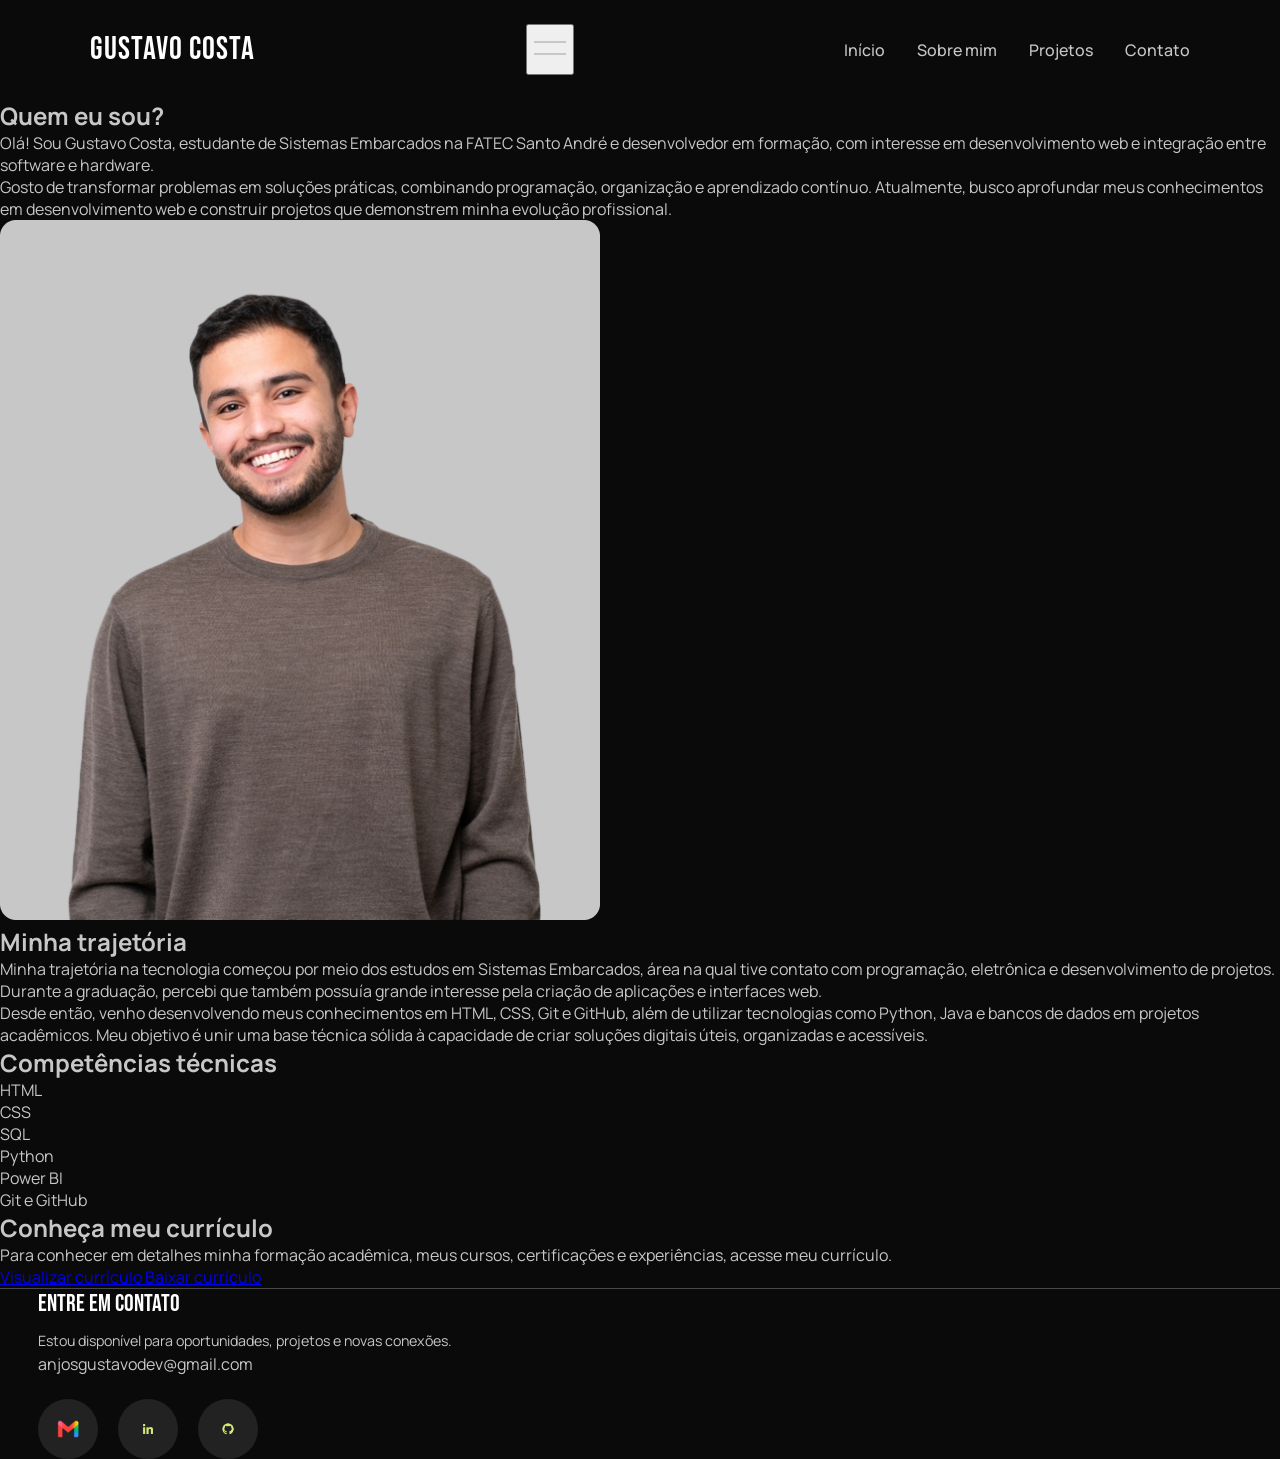
==== about.html @ e0c88f0a "página sobre mim" ====
<!DOCTYPE html>
<html lang="pt-br">
<head>
    <meta charset="UTF-8">
    <meta
        name="viewport"
        content="width=device-width, initial-scale=1.0"
    >
    <meta
        name="description"
        content="Conheça a trajetória, as competências e o currículo de Gustavo Costa."
    >
    <title>Sobre mim | Gustavo Costa</title>
    <link rel="stylesheet" href="styles.css">
    <script src="menu.js" defer></script>
</head>

<body>
    <header class="cabecalho">
        <p class="cabecalho__texto">
            GUSTAVO COSTA
        </p>

        <button
            class="cabecalho__botao-menu"
            type="button"
            aria-label="Abrir menu de navegação"
            aria-expanded="false"
        >
            <img
                class="cabecalho__icone-menu"
                src="assets/menu.png"
                alt=""
            >
        </button>

        <nav
            class="cabecalho__menu"
            aria-label="Navegação principal"
        >
            <a class="cabecalho__menu__link" href="index.html">
                Início
            </a>

            <a class="cabecalho__menu__link" href="about.html">
                Sobre mim
            </a>

            <a class="cabecalho__menu__link" href="project.html">
                Projetos
            </a>

            <a class="cabecalho__menu__link" href="#contato">
                Contato
            </a>
        </nav>
    </header>

    <main class="sobre">
        <section class="sobre__apresentacao">
                <h1 class="sobre__apresentacao__titulo">
                    Quem eu sou?
                </h1>
                <div class="sobre__apresentacao__linha">
                    <div class="sobre__apresentacao__texto">
                        <p class="sobre__apresentacao__paragrafo">
                            Olá! Sou Gustavo Costa, estudante de Sistemas Embarcados
                            na FATEC Santo André e desenvolvedor em formação, com
                            interesse em desenvolvimento web e integração entre
                            software e hardware.
                        </p>

                        <p class="sobre__apresentacao__paragrafo">
                            Gosto de transformar problemas em soluções práticas,
                            combinando programação, organização e aprendizado
                            contínuo. Atualmente, busco aprofundar meus conhecimentos
                            em desenvolvimento web e construir projetos que demonstrem
                            minha evolução profissional.
                        </p>
                    </div>

                    <div class="sobre__imagem">
                        <img
                            class="sobre__imagem__foto"
                            src="assets/image.png"
                            alt="Fotografia de Gustavo Costa"
                        >
                    </div>
                </div>
        </section>

        <section class="sobre__trajetoria">
            <h2 class="sobre__secao__titulo">
                Minha trajetória
            </h2>

            <p class="sobre__secao__paragrafo">
                Minha trajetória na tecnologia começou por meio dos estudos
                em Sistemas Embarcados, área na qual tive contato com
                programação, eletrônica e desenvolvimento de projetos.
                Durante a graduação, percebi que também possuía grande
                interesse pela criação de aplicações e interfaces web.
            </p>

            <p class="sobre__secao__paragrafo">
                Desde então, venho desenvolvendo meus conhecimentos em HTML,
                CSS, Git e GitHub, além de utilizar tecnologias como Python,
                Java e bancos de dados em projetos acadêmicos. Meu objetivo
                é unir uma base técnica sólida à capacidade de criar soluções
                digitais úteis, organizadas e acessíveis.
            </p>
        </section>

        <section class="sobre__competencias">
            <h2 class="sobre__secao__titulo">
                Competências técnicas
            </h2>

            <ul class="sobre__competencias__lista">
                <li class="sobre__competencias__item">
                    HTML
                </li>

                <li class="sobre__competencias__item">
                    CSS
                </li>

                <li class="sobre__competencias__item">
                    SQL
                </li>

                <li class="sobre__competencias__item">
                    Python
                </li>

                <li class="sobre__competencias__item">
                    Power BI
                </li>

                <li class="sobre__competencias__item">
                    Git e GitHub
                </li>
            </ul>
        </section>

        <section class="sobre__curriculo">
            <h2 class="sobre__secao__titulo">
                Conheça meu currículo
            </h2>

            <p class="sobre__curriculo__texto">
                Para conhecer em detalhes minha formação acadêmica, meus
                cursos, certificações e experiências, acesse meu currículo.
            </p>

            <div class="sobre__curriculo__acoes">
                <a
                    class="sobre__curriculo__botao"
                    href="assets/curriculo-gustavo.pdf"
                    target="_blank"
                    rel="noopener noreferrer"
                >
                    Visualizar currículo
                </a>

                <a
                    class="sobre__curriculo__botao sobre__curriculo__botao--secundario"
                    href="assets/curriculo-gustavo.pdf"
                    download="curriculo-gustavo.pdf"
                >
                    Baixar currículo
                </a>
            </div>
        </section>
    </main>

    <footer class="rodape" id="contato">
        <h2 class="rodape__titulo">
            Entre em contato
        </h2>

        <p class="rodape__texto">
            Estou disponível para oportunidades, projetos e novas conexões.
        </p>

        <p class="rodape__email">
            anjosgustavodev@gmail.com
        </p>

        <div class="rodape__redes">
            <a
                class="rodape__redes__link"
                href="https://mail.google.com/mail/?view=cm&fs=1&to=anjosgustavodev@gmail.com&su=Contato%20pelo%20portfólio"
                target="_blank"
                rel="noopener noreferrer"
                aria-label="Enviar um e-mail para Gustavo Costa"
            >
                <img
                    src="assets/gmail.png"
                    alt=""
                >
            </a>

            <a
                class="rodape__redes__link"
                href="https://www.linkedin.com/in/gustavo-costa-andrade"
                target="_blank"
                rel="noopener noreferrer"
                aria-label="Acessar o LinkedIn de Gustavo Costa"
            >
                <img
                    src="assets/linkedin.png"
                    alt=""
                >
            </a>

            <a
                class="rodape__redes__link"
                href="https://github.com/gusta870"
                target="_blank"
                rel="noopener noreferrer"
                aria-label="Acessar o GitHub de Gustavo Costa"
            >
                <img
                    src="assets/github.png"
                    alt=""
                >
            </a>
        </div>
    </footer>
</body>
</html>
---- styles.css ----
@import url('https://fonts.googleapis.com/css2?family=Bebas+Neue&family=Inter:ital,opsz,wght@0,14..32,100..900;1,14..32,100..900&display=swap');

@import url('https://fonts.googleapis.com/css2?family=Manrope:wght@400;500;600;700&display=swap');


:root {
    --cor-de-fundo: #0A0A0A;
    --cor-titulo: #FFFFFF;
    --cor-texto: #C7C7C7;
    --cor-destaque: #D3E97A;
    --cor-borda: #484848;

    --fonte-titulo: "Bebas Neue", sans-serif;
    --fonte-texto: "Manrope", sans-serif;
}


* {
    margin: 0;
    padding: 0;
    box-sizing: border-box;
}


html {
    scroll-behavior: smooth;
}


body {
    background-color: var(--cor-de-fundo);
    color: var(--cor-texto);
    font-family: var(--fonte-texto);
}


/* CABEÇALHO */

.cabecalho {
    width: 100%;
    max-width: 1440px;
    margin: 0 auto;
    padding: 24px 7%;

    display: flex;
    align-items: center;
    justify-content: space-between;
}

.cabecalho__texto {
    color: var(--cor-titulo);
    font-family: var(--fonte-titulo);
    font-size: 2rem;
    letter-spacing: 1px;
}

.cabecalho__menu {
    display: flex;
    align-items: center;
    gap: 32px;
}

.cabecalho__menu__link {
    color: var(--cor-texto);
    font-size: 1rem;
    font-weight: 500;
    text-decoration: none;
    transition: color 0.3s ease;
}

.cabecalho__menu__link:hover {
    color: var(--cor-destaque);
}


/* SEÇÃO PRINCIPAL */

.home {
    width: 100%;
    max-width: 1440px;
    min-height: calc(100vh - 90px);
    margin: 0 auto;
    padding: 64px 7%;

    display: flex;
    align-items: center;
    justify-content: space-between;
    gap: 80px;
}

.home__conteudo {
    width: 50%;
    max-width: 600px;
}

.home__conteudo__titulo {
    color: var(--cor-titulo);
    font-family: var(--fonte-titulo);
    font-size: clamp(3.5rem, 7vw, 6.3rem);
    font-weight: 400;
    line-height: 0.95;
    text-transform: uppercase;
}

.home__conteudo__paragrafo {
    max-width: 550px;
    margin-top: 24px;

    color: var(--cor-texto);
    font-size: 1.1rem;
    line-height: 1.6;
}


/* REDES SOCIAIS */

.home__redes {
    margin-top: 40px;
}

.home__redes__subtitulo {
    margin-bottom: 16px;

    color: var(--cor-titulo);
    font-size: 1rem;
    font-weight: 600;
}

.home__redes__links {
    display: flex;
    align-items: center;
    gap: 16px;
}

.home__redes__link {
    width: 48px;
    height: 48px;

    display: flex;
    align-items: center;
    justify-content: center;

    background-color: #222222;
    border-radius: 50%;
    transition:
        background-color 0.3s ease,
        transform 0.3s ease;
}

.home__redes__link img {
    width: 24px;
    height: 24px;
    object-fit: contain;
}

.home__redes__link:hover {
    background-color: var(--cor-destaque);
    transform: translateY(-4px);
}


/* IMAGEM */

.home__apresentacao {
    width: 50%;
    max-width: 550px;
}

.home__imagem {
    width: 100%;
    display: block;
    border-radius: 16px;
    object-fit: cover;
}


/* RODAPÉ */

.rodape {
    width: 100%;
    padding-left: 3%;
    border-top: 1px solid var(--cor-borda);
}

.rodape__titulo {
    color: var(--cor-titulo);
    font-family: var(--fonte-titulo);
    font-size: 1.5rem;
    font-weight: 400;
}

.rodape__texto {
    margin-top: 12px;
    color: var(--cor-texto);
    font-size: 0.89rem;
    line-height: 1.6;
}

.rodape__redes {
    display: flex;
    align-items: center;
    gap: 20px;
    margin-top: 24px;
}

.rodape__redes__link {
    width: 60px;
    height: 60px;

    display: flex;
    align-items: center;
    justify-content: center;

    background-color: #222222;
    border-radius: 50%;

    transition:
        background-color 0.3s ease,
        transform 0.3s ease;
}

.rodape__redes__link img {
    width: 28px;
    height: 28px;
    object-fit: contain;
}

.rodape__redes__link:hover {
    background-color: var(--cor-destaque);
    transform: translateY(-4px);
}


/* RESPONSIVIDADE */

@media (max-width: 768px) {
    .cabecalho {
        padding: 20px 5%;
    }

    .cabecalho__texto {
        font-size: 1.7rem;
    }

    .cabecalho__menu {
        display: none;
    }

    .home {
        min-height: auto;
        padding: 48px 5%;

        flex-direction: column;
        align-items: flex-start;
        gap: 48px;
    }

    .home__conteudo,
    .home__apresentacao {
        width: 100%;
        max-width: none;
    }

    .home__conteudo__titulo {
        font-size: clamp(3.5rem, 17vw, 5rem);
    }

    .home__conteudo__paragrafo {
        font-size: 1rem;
    }

    .rodape {
        padding: 32px 5%;
    }

    .rodape__titulo {
        font-size: 1.3rem;
    }

    .rodape__texto {
        font-size: 0.85rem;
    }

    .rodape__redes {
        gap: 16px;
    }

    .rodape__redes__link {
        width: 50px;
        height: 50px;
    }

    .rodape__redes__link img {
        width: 24px;
        height: 24px;
    }
}
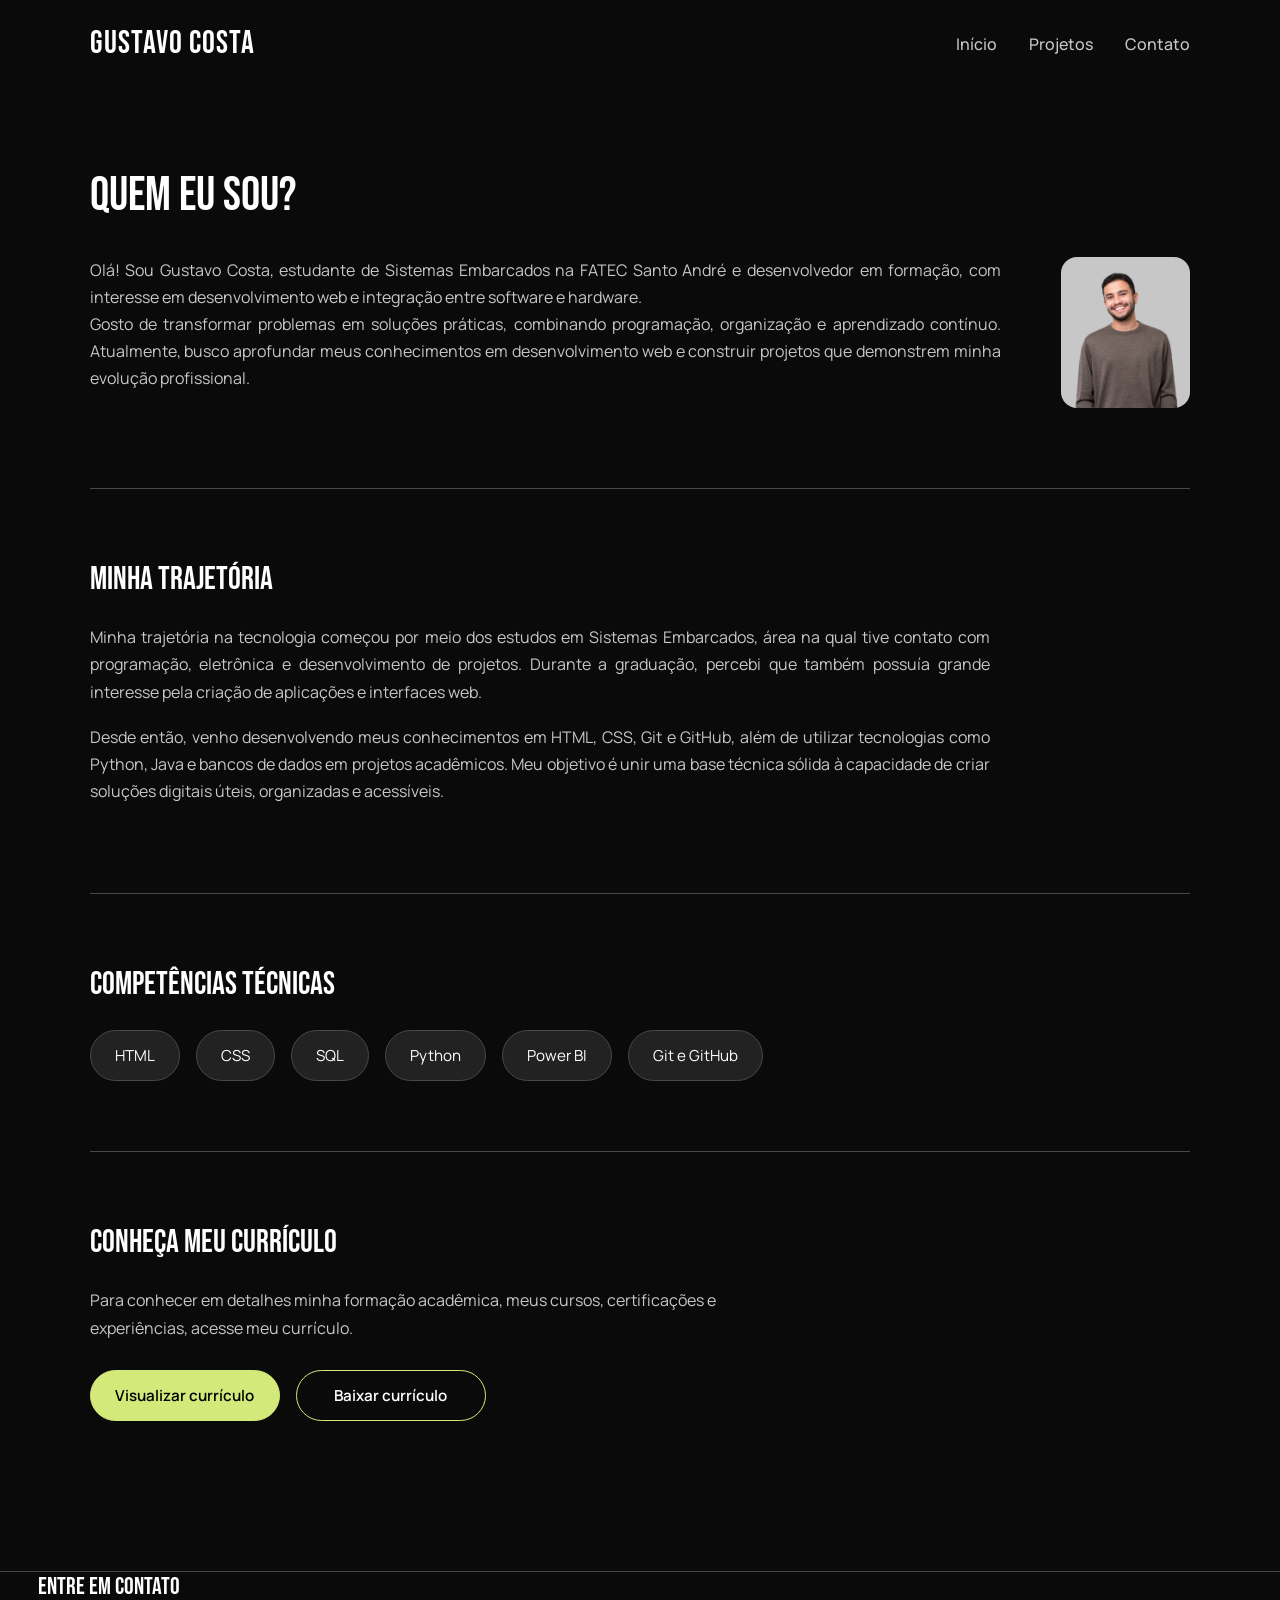
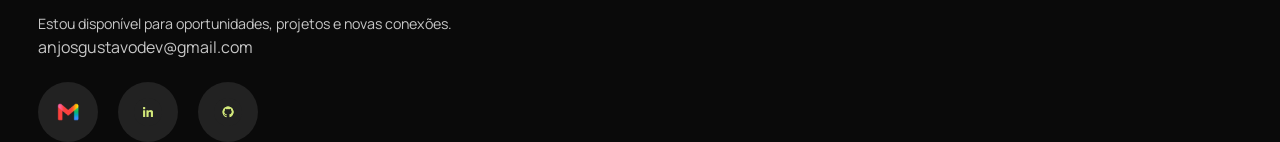
==== commit bbf4c4e9: "alterações feitas no cabeçalho das páginas" ====
--- a/about.html
+++ b/about.html
@@ -42,10 +42,6 @@
                 Início
             </a>
 
-            <a class="cabecalho__menu__link" href="about.html">
-                Sobre mim
-            </a>
-
             <a class="cabecalho__menu__link" href="project.html">
                 Projetos
             </a>
--- a/styles.css
+++ b/styles.css
@@ -46,6 +46,9 @@
     align-items: center;
     justify-content: space-between;
 }
+.cabecalho__botao-menu {
+    display: none;
+}
 
 .cabecalho__texto {
     color: var(--cor-titulo);
@@ -109,6 +112,7 @@
     color: var(--cor-texto);
     font-size: 1.1rem;
     line-height: 1.6;
+    text-align: justify;
 }
 
 
@@ -231,20 +235,536 @@
 }
 
 
-/* RESPONSIVIDADE */
+/* =========================
+   PÁGINA SOBRE MIM
+========================= */
+
+.sobre {
+    width: 100%;
+    padding: 80px 7%;
+}
+
+/* Apresentação */
+.sobre__apresentacao {
+    padding-bottom: 80px;
+}
+
+.sobre__apresentacao__titulo {
+    margin-bottom: 32px;
+
+    color: var(--cor-titulo);
+    font-family: var(--fonte-titulo);
+    font-size: 3rem;
+    font-weight: 400;
+    line-height: 1.2;
+}
+
+/* Linha com os parágrafos e a imagem */
+
+.sobre__apresentacao__linha {
+    display: flex;
+    align-items: flex-start;
+    justify-content: space-between;
+    gap: 60px;
+}
+
+/* Área dos dois parágrafos */
+
+.sobre__apresentacao__textos {
+    width: 75%;
+
+    display: flex;
+    align-items: flex-start;
+    gap: 40px;
+}
+
+.sobre__apresentacao__paragrafo {
+    flex: 1;
+    margin: 0;
+
+    color: var(--cor-texto);
+    font-family: var(--fonte-texto);
+    font-size: 1rem;
+    line-height: 1.7;
+    text-align: justify;
+}
+
+/* Área da imagem */
+
+.sobre__imagem {
+    width: 25%;
+
+    display: flex;
+    justify-content: flex-end;
+    align-items: flex-start;
+}
+
+.sobre__imagem__foto {
+    display: block;
+
+    width: 100%;
+    max-width: 220px;
+    height: auto;
+
+    border-radius: 16px;
+    object-fit: cover;
+}
+
+/* Minha trajetória */
+
+.sobre__trajetoria {
+    padding: 70px 0;
+    border-top: 1px solid var(--cor-borda);
+}
+
+.sobre__secao__titulo {
+    margin-bottom: 24px;
+
+    color: var(--cor-titulo);
+    font-family: var(--fonte-titulo);
+    font-size: 2rem;
+    font-weight: 400;
+    line-height: 1.3;
+}
+
+.sobre__secao__paragrafo {
+    max-width: 900px;
+    margin-bottom: 18px;
+
+    color: var(--cor-texto);
+    font-family: var(--fonte-texto);
+    font-size: 1rem;
+    line-height: 1.7;
+    text-align: justify;
+}
+
+/* Competências */
+
+.sobre__competencias {
+    padding: 70px 0;
+    border-top: 1px solid var(--cor-borda);
+}
+
+.sobre__competencias__lista {
+    display: flex;
+    flex-wrap: wrap;
+    gap: 16px;
+
+    margin: 0;
+    padding: 0;
+
+    list-style: none;
+}
+
+.sobre__competencias__item {
+    padding: 14px 24px;
+
+    color: var(--cor-titulo);
+    background-color: #222222;
+    border: 1px solid var(--cor-borda);
+    border-radius: 30px;
+
+    font-family: var(--fonte-texto);
+    font-size: 0.95rem;
+
+    transition:
+        background-color 0.3s ease,
+        color 0.3s ease,
+        transform 0.3s ease;
+}
+
+.sobre__competencias__item:hover {
+    color: #000000;
+    background-color: var(--cor-destaque);
+    transform: translateY(-4px);
+}
+
+/* Currículo */
+
+.sobre__curriculo {
+    padding: 70px 0;
+    border-top: 1px solid var(--cor-borda);
+}
+
+.sobre__curriculo__texto {
+    max-width: 700px;
+    margin-bottom: 28px;
+
+    color: var(--cor-texto);
+    font-family: var(--fonte-texto);
+    font-size: 1rem;
+    line-height: 1.7;
+}
+
+.sobre__curriculo__acoes {
+    display: flex;
+    flex-wrap: wrap;
+    gap: 16px;
+}
+
+.sobre__curriculo__botao {
+    display: inline-flex;
+    align-items: center;
+    justify-content: center;
+
+    min-width: 190px;
+    padding: 14px 24px;
+
+    color: #000000;
+    background-color: var(--cor-destaque);
+    border: 1px solid var(--cor-destaque);
+    border-radius: 30px;
+
+    font-family: var(--fonte-texto);
+    font-size: 0.95rem;
+    font-weight: 600;
+    text-decoration: none;
+
+    transition:
+        background-color 0.3s ease,
+        color 0.3s ease,
+        transform 0.3s ease;
+}
+
+.sobre__curriculo__botao:hover {
+    transform: translateY(-4px);
+}
+
+.sobre__curriculo__botao--secundario {
+    color: var(--cor-titulo);
+    background-color: transparent;
+}
+
+.sobre__curriculo__botao--secundario:hover {
+    color: #000000;
+    background-color: var(--cor-destaque);
+}
+
+/* =========================
+   PÁGINA DE PROJETOS
+========================= */
+
+.projeto {
+    width: 100%;
+    padding: 80px 7%;
+}
+
+/* =========================
+   APRESENTAÇÃO
+========================= */
+
+.projeto__apresentacao {
+    max-width: 850px;
+    padding-bottom: 70px;
+}
+
+.projeto__apresentacao__destaque {
+    margin-bottom: 16px;
+
+    color: var(--cor-destaque);
+    font-family: var(--fonte-texto);
+    font-size: 0.85rem;
+    font-weight: 600;
+    letter-spacing: 3px;
+}
+
+.projeto__apresentacao__titulo {
+    margin-bottom: 24px;
+
+    color: var(--cor-titulo);
+    font-family: var(--fonte-titulo);
+    font-size: 3rem;
+    font-weight: 400;
+    line-height: 1.2;
+}
+
+.projeto__apresentacao__texto {
+    max-width: 700px;
+
+    color: var(--cor-texto);
+    font-family: var(--fonte-texto);
+    font-size: 1rem;
+    line-height: 1.7;
+}
+
+/* =========================
+   LISTA DE PROJETOS
+========================= */
+
+.projeto__lista {
+    width: 100%;
+}
+
+/* =========================
+   PROJETO PRONTO
+========================= */
+
+.projeto__pronto {
+    display: flex;
+    align-items: center;
+    justify-content: space-between;
+    gap: 60px;
+
+    padding: 70px 0;
+
+    border-top: 1px solid var(--cor-borda);
+}
+
+/* Imagem do projeto */
+
+.projeto__pronto__imagem {
+    display: block;
+
+    width: 50%;
+    max-width: 650px;
+    aspect-ratio: 16 / 10;
+
+    background-color: #181818;
+    border: 1px solid var(--cor-borda);
+    border-radius: 16px;
+
+    object-fit: cover;
+}
+
+/* Informações do projeto */
+
+.projeto__pronto__informacoes {
+    width: 45%;
+}
+
+.projeto__pronto__informacoes__categoria {
+    margin-bottom: 14px;
+
+    color: var(--cor-destaque);
+    font-family: var(--fonte-texto);
+    font-size: 0.85rem;
+    font-weight: 600;
+    letter-spacing: 2px;
+    text-transform: uppercase;
+}
+
+.projeto__pronto__informacoes__nome {
+    margin-bottom: 20px;
+
+    color: var(--cor-titulo);
+    font-family: var(--fonte-titulo);
+    font-size: 2rem;
+    font-weight: 400;
+    line-height: 1.3;
+}
+
+.projeto__pronto__informacoes__descricao {
+    margin-bottom: 28px;
+
+    color: var(--cor-texto);
+    font-family: var(--fonte-texto);
+    font-size: 1rem;
+    line-height: 1.7;
+    text-align: justify;
+}
+
+/* =========================
+   TECNOLOGIAS
+========================= */
+
+.projeto__pronto__tecnologias {
+    display: flex;
+    flex-wrap: wrap;
+    gap: 12px;
+
+    margin: 0 0 30px;
+    padding: 0;
+
+    list-style: none;
+}
+
+.projeto__pronto__tecnologia {
+    padding: 10px 18px;
+
+    color: var(--cor-titulo);
+    background-color: #222222;
+    border: 1px solid var(--cor-borda);
+    border-radius: 30px;
+
+    font-family: var(--fonte-texto);
+    font-size: 0.85rem;
+
+    transition:
+        color 0.3s ease,
+        background-color 0.3s ease,
+        transform 0.3s ease;
+}
+
+.projeto__pronto__tecnologia:hover {
+    color: #000000;
+    background-color: var(--cor-destaque);
+    transform: translateY(-3px);
+}
+
+/* =========================
+   BOTÕES DO PROJETO
+========================= */
+
+.projeto__pronto__acoes {
+    display: flex;
+    flex-wrap: wrap;
+    gap: 16px;
+}
+
+.projeto__pronto__link {
+    display: inline-flex;
+    align-items: center;
+    justify-content: center;
+
+    min-width: 160px;
+    padding: 14px 22px;
+
+    color: #000000;
+    background-color: var(--cor-destaque);
+    border: 1px solid var(--cor-destaque);
+    border-radius: 30px;
+
+    font-family: var(--fonte-texto);
+    font-size: 0.9rem;
+    font-weight: 600;
+    text-decoration: none;
+
+    transition:
+        color 0.3s ease,
+        background-color 0.3s ease,
+        transform 0.3s ease;
+}
+
+.projeto__pronto__link:hover {
+    transform: translateY(-4px);
+}
+
+.projeto__pronto__link--secundario {
+    color: var(--cor-titulo);
+    background-color: transparent;
+}
+
+.projeto__pronto__link--secundario:hover {
+    color: #000000;
+    background-color: var(--cor-destaque);
+}
+
+/* =========================
+   PROJETOS FUTUROS
+========================= */
+
+.projeto__futuro {
+    padding: 70px 0;
+
+    border-top: 1px solid var(--cor-borda);
+}
+
+.projeto__futuro__destaque {
+    margin-bottom: 16px;
+
+    color: var(--cor-destaque);
+    font-family: var(--fonte-texto);
+    font-size: 0.85rem;
+    font-weight: 600;
+    letter-spacing: 3px;
+}
+
+.projeto__futuro__titulo {
+    margin-bottom: 20px;
+
+    color: var(--cor-titulo);
+    font-family: var(--fonte-titulo);
+    font-size: 2rem;
+    font-weight: 400;
+    line-height: 1.3;
+}
+
+.projeto__futuro__texto {
+    max-width: 700px;
+
+    color: var(--cor-texto);
+    font-family: var(--fonte-texto);
+    font-size: 1rem;
+    line-height: 1.7;
+}
+
+
+/* =========================
+   RESPONSIVIDADE
+========================= */
 
 @media (max-width: 768px) {
+    /* =========================
+       CABEÇALHO E MENU
+    ========================= */
     .cabecalho {
+        position: relative;
+        z-index: 1000;
         padding: 20px 5%;
     }
 
-    .cabecalho__texto {
-        font-size: 1.7rem;
+    .cabecalho__botao-menu {
+        display: flex;
+        align-items: center;
+        justify-content: center;
+
+        width: 44px;
+        height: 44px;
+        padding: 8px;
+
+        background-color: transparent;
+        border: none;
+        cursor: pointer;
+    }
+
+    .cabecalho__icone-menu {
+        display: block;
+        width: 28px;
+        height: 28px;
+        object-fit: contain;
     }
 
     .cabecalho__menu {
+        position: absolute;
+        top: 100%;
+        right: 5%;
+        z-index: 1001;
+
+        width: 220px;
+        padding: 12px;
+
         display: none;
-    }
+        flex-direction: column;
+        align-items: stretch;
+        gap: 0;
+
+        background-color: #181818;
+        border: 1px solid var(--cor-borda);
+        border-radius: 12px;
+    }
+
+    .cabecalho__menu.cabecalho__menu--aberto {
+        display: flex;
+    }
+
+    .cabecalho__menu__link {
+        display: block;
+
+        width: 100%;
+        padding: 14px 10px;
+
+        color: var(--cor-texto);
+        border-bottom: 1px solid var(--cor-borda);
+        text-decoration: none;
+    }
+
+    .cabecalho__menu__link:last-child {
+        border-bottom: none;
+    }
+
+    /* =========================
+       PÁGINA INICIAL
+    ========================= */
 
     .home {
         min-height: auto;
@@ -269,6 +789,206 @@
         font-size: 1rem;
     }
 
+    /* =========================
+       PÁGINA SOBRE MIM
+    ========================= */
+
+    .sobre {
+        padding: 48px 5%;
+    }
+
+    .sobre__apresentacao {
+        padding-bottom: 50px;
+    }
+
+    .sobre__apresentacao__titulo {
+        margin-bottom: 28px;
+        font-size: 2.2rem;
+    }
+
+    /* Coloca textos e imagem em coluna */
+
+    .sobre__apresentacao__linha {
+        flex-direction: column;
+        gap: 36px;
+    }
+
+    /* Coloca os dois parágrafos um abaixo do outro */
+
+    .sobre__apresentacao__textos {
+        width: 100%;
+
+        flex-direction: column;
+        gap: 18px;
+    }
+
+    .sobre__apresentacao__paragrafo {
+        width: 100%;
+        font-size: 0.95rem;
+        text-align: left;
+    }
+
+    /* Centraliza a imagem */
+
+    .sobre__imagem {
+        width: 100%;
+        justify-content: center;
+    }
+
+    .sobre__imagem__foto {
+        width: 100%;
+        max-width: 300px;
+    }
+
+    /* Seções inferiores */
+
+    .sobre__trajetoria,
+    .sobre__competencias,
+    .sobre__curriculo {
+        padding: 50px 0;
+    }
+
+    .sobre__secao__titulo {
+        margin-bottom: 20px;
+        font-size: 1.6rem;
+    }
+
+    .sobre__secao__paragrafo {
+        width: 100%;
+        font-size: 0.95rem;
+        text-align: left;
+    }
+
+    /* Competências */
+
+    .sobre__competencias__lista {
+        gap: 12px;
+    }
+
+    .sobre__competencias__item {
+        padding: 12px 18px;
+        font-size: 0.9rem;
+    }
+
+    /* Currículo */
+
+    .sobre__curriculo__texto {
+        width: 100%;
+        font-size: 0.95rem;
+    }
+
+    .sobre__curriculo__acoes {
+        flex-direction: column;
+    }
+
+    .sobre__curriculo__botao {
+        width: 100%;
+    }
+
+    /* =========================
+    PÁGINA DE PROJETOS
+    ========================= */
+
+    .projeto {
+        padding: 48px 5%;
+    }
+
+    .projeto__apresentacao {
+        padding-bottom: 50px;
+    }
+
+    .projeto__apresentacao__destaque {
+        font-size: 0.8rem;
+        letter-spacing: 2px;
+    }
+
+    .projeto__apresentacao__titulo {
+        margin-bottom: 20px;
+        font-size: 2.2rem;
+    }
+
+    .projeto__apresentacao__texto {
+        font-size: 0.95rem;
+    }
+
+    /* Projeto em coluna */
+
+    .projeto__pronto {
+        flex-direction: column;
+        align-items: flex-start;
+        gap: 36px;
+
+        padding: 50px 0;
+    }
+
+    .projeto__pronto__imagem {
+        width: 100%;
+        max-width: none;
+    }
+
+    /* Informações ocupando toda a largura */
+
+    .projeto__pronto__informacoes {
+        width: 100%;
+    }
+
+    .projeto__pronto__informacoes__categoria {
+        font-size: 0.8rem;
+    }
+
+    .projeto__pronto__informacoes__nome {
+        font-size: 1.7rem;
+    }
+
+    .projeto__pronto__informacoes__descricao {
+        font-size: 0.95rem;
+        text-align: left;
+    }
+
+    /* Tecnologias */
+
+    .projeto__pronto__tecnologias {
+        gap: 10px;
+    }
+
+    .projeto__pronto__tecnologia {
+        padding: 10px 16px;
+        font-size: 0.8rem;
+    }
+
+    /* Botões */
+
+    .projeto__pronto__acoes {
+        flex-direction: column;
+    }
+
+    .projeto__pronto__link {
+        width: 100%;
+    }
+
+    /* Projetos futuros */
+
+    .projeto__futuro {
+        padding: 50px 0;
+    }
+
+    .projeto__futuro__destaque {
+        font-size: 0.8rem;
+        letter-spacing: 2px;
+    }
+
+    .projeto__futuro__titulo {
+        font-size: 1.7rem;
+    }
+
+    .projeto__futuro__texto {
+        font-size: 0.95rem;
+    }
+
+    /* =========================
+       RODAPÉ
+    ========================= */
+
     .rodape {
         padding: 32px 5%;
     }
@@ -295,5 +1015,3 @@
         height: 24px;
     }
 }
-
-
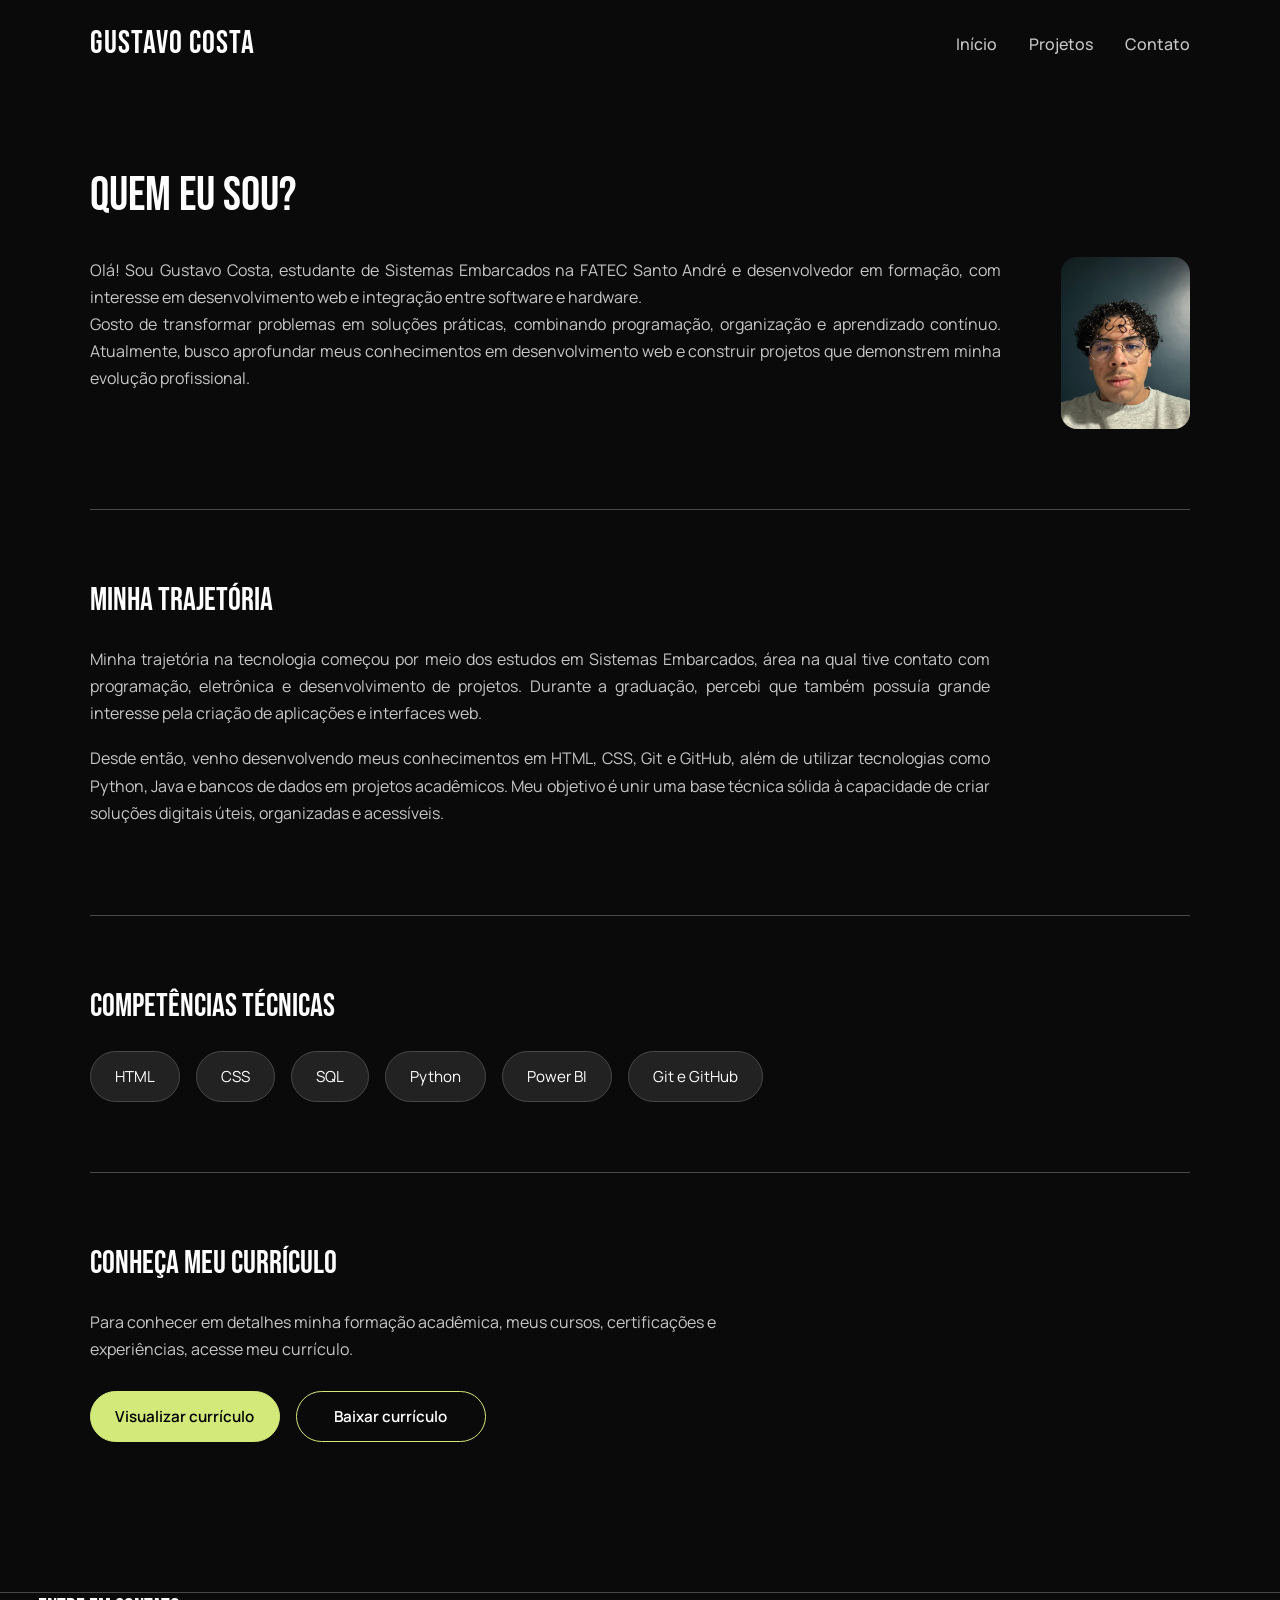
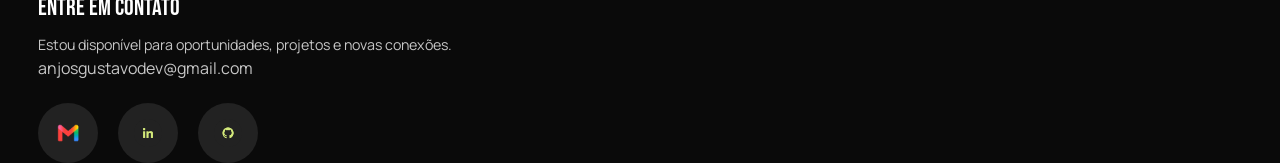
==== commit c3e04961: "últimas atualizações" ====
--- a/about.html
+++ b/about.html
@@ -78,7 +78,7 @@
                     <div class="sobre__imagem">
                         <img
                             class="sobre__imagem__foto"
-                            src="assets/image.png"
+                            src="assets/image.jpeg"
                             alt="Fotografia de Gustavo Costa"
                         >
                     </div>
